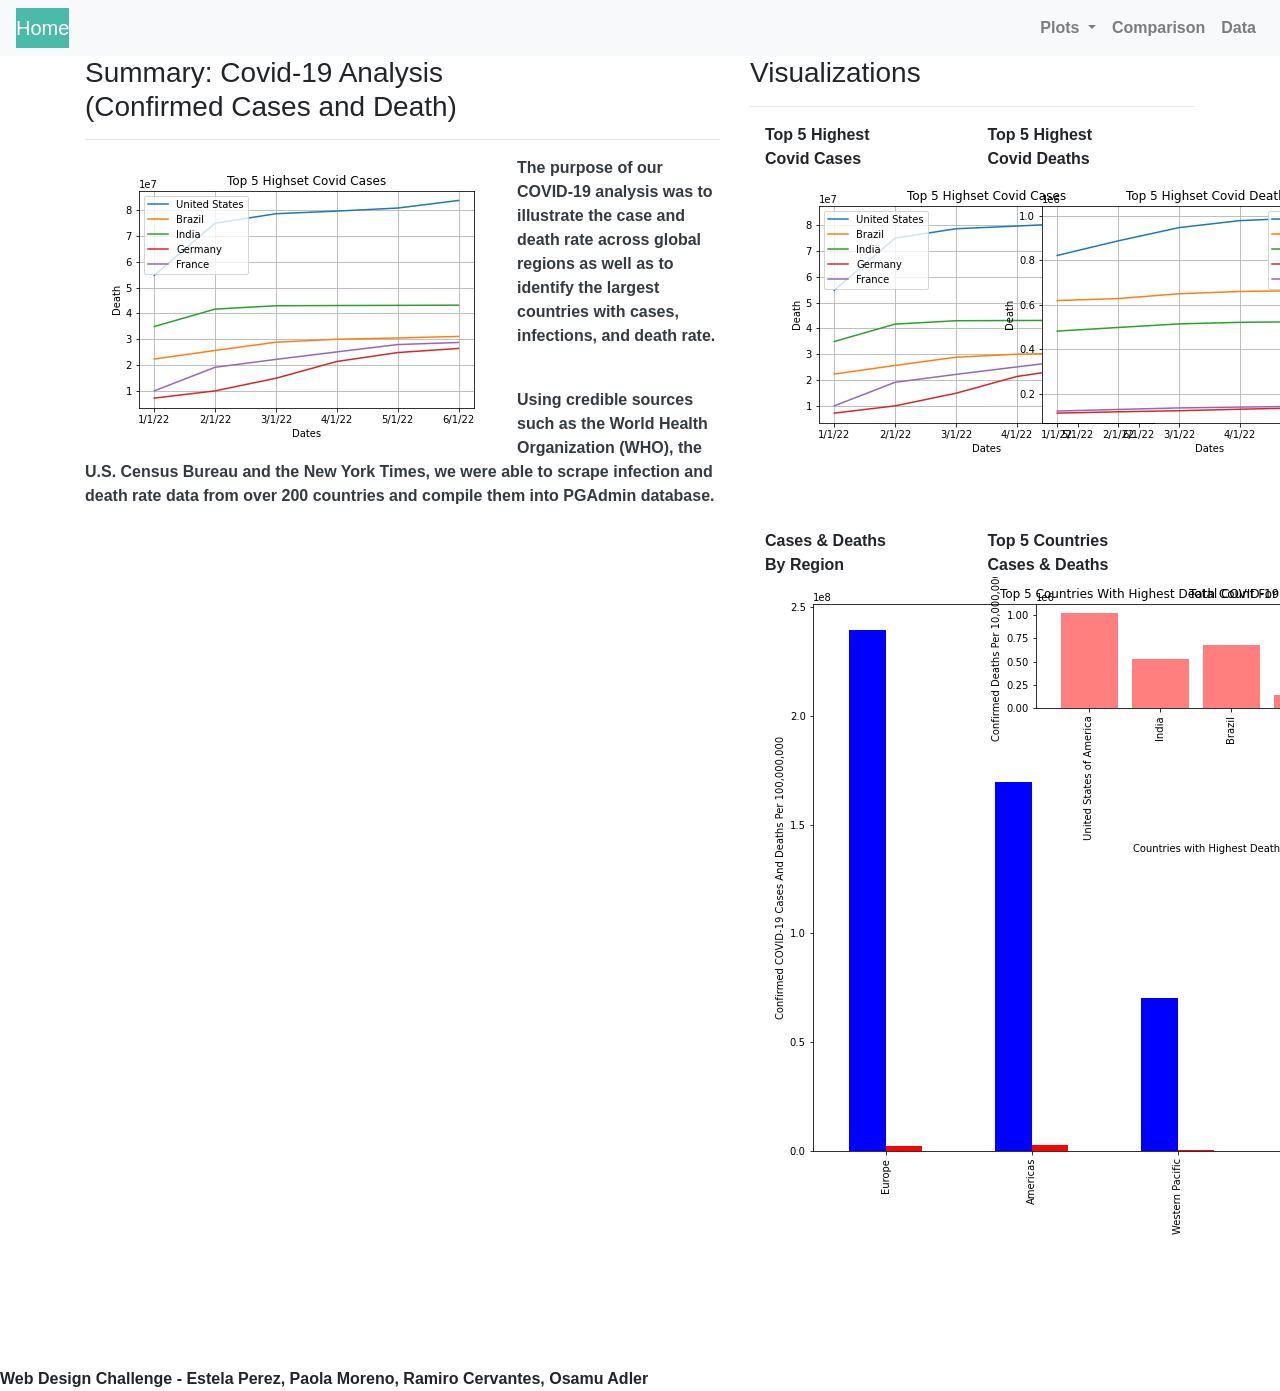
==== index.html @ eb2c26d6 "web html file added" ====
<!DOCTYPE html>
<html lang="en">

<head>
  <meta charset="UTF-8">
  
  <link rel="stylesheet" href="https://stackpath.bootstrapcdn.com/bootstrap/4.3.1/css/bootstrap.min.css" integrity="sha384-ggOyR0iXCbMQv3Xipma34MD+dH/1fQ784/j6cY/iJTQUOhcWr7x9JvoRxT2MZw1T" crossorigin="anonymous">
  <link rel="stylesheet" href="styles.css">
  <script src="https://code.jquery.com/jquery-3.3.1.slim.min.js" integrity="sha384-q8i/X+965DzO0rT7abK41JStQIAqVgRVzpbzo5smXKp4YfRvH+8abtTE1Pi6jizo" crossorigin="anonymous"></script>
  <script src="https://cdnjs.cloudflare.com/ajax/libs/popper.js/1.14.7/umd/popper.min.js" integrity="sha384-UO2eT0CpHqdSJQ6hJty5KVphtPhzWj9WO1clHTMGa3JDZwrnQq4sF86dIHNDz0W1" crossorigin="anonymous"></script>
  <script src="https://stackpath.bootstrapcdn.com/bootstrap/4.3.1/js/bootstrap.min.js" integrity="sha384-JjSmVgyd0p3pXB1rRibZUAYoIIy6OrQ6VrjIEaFf/nJGzIxFDsf4x0xIM+B07jRM" crossorigin="anonymous"></script>   
  <title>Covid-19 Data Analysis</title>

</head>
<body>
  <div class="navigation">
      <nav class="navbar navbar-expand-lg navbar-light bg-light">
          <a class="navbar-brand" style="background-color: rgb(74, 187, 168); color:white" href="index.html">Home</a>
          <button class="navbar-toggler" type="button" data-toggle="collapse" data-target="#navbarNavDropdown" aria-controls="navbarNavDropdown" aria-expanded="false" aria-label="Toggle navigation">
              <span class="navbar-toggler-icon"></span>
          </button>
          <div class="collapse navbar-collapse" id="navbarNavDropdown">
              <ul class="navbar-nav ml-auto">
                  <li class="nav-item dropdown">
                    <a class="nav-link dropdown-toggle" href="#" id="navbarDropdownMenuLink" role="button" data-toggle="dropdown" aria-haspopup="true" aria-expanded="false">
                          <strong>Plots</strong>
                      </a>
                      <div class="dropdown-menu" aria-labelledby="navbarDropdownMenuLink">
                          <a class="dropdown-item" href="visualizations/HighestCases.html">Highest Covid Cases</a>
                          <a class="dropdown-item" href="visualizations/HighestDeaths.html">Highest Covid Deaths</a>
                          <a class="dropdown-item" href="visualizations/ByRegion.html">Cases & Deaths By Region</a>
                          <a class="dropdown-item" href="visualizations/TopCountries.html">Cases & Deaths - Top 5</a>
                      </div>
                  </li>
                  <li class="nav-item">
                    <strong><a class="nav-link" href="visualizations/Comparisons.html">Comparison</a>
                  </li>
                  <li class="nav-item">
                      <a class="nav-link" href="visualizations/data.html">Data</a>
                  </li>
              </ul>
          </div>
      </nav>
  </div>
  <div class="container">
    <div class="row">
        <div class="col-lg-7 col-md-12">
            <div class="box" style="padding-bottom: 20px;">
                <h3 class="title">Summary: Covid-19 Analysis <br> (Confirmed Cases and Death)</h3>
                <hr>
                <img src="assets/images/Fig1.png" class="vizualization rounded float-left" alt="Top 5 Highest Covid Cases Graph">
                <p class="text-dark"> The purpose of our COVID-19 analysis was to illustrate the case and death rate across global regions as well as to identify the largest countries with cases, infections, and death rate.  
                    </p>
                  <br>
                <p class="text-dark"> Using credible sources such as the World Health Organization (WHO), the U.S. Census Bureau and the New York Times, we were able to scrape infection and death rate data from over 200 countries and compile them into PGAdmin database.</p>
                  <br>
                
            </div>
        </div>
        <div class="col-lg-5 col-md-12">
            <div class="box">
                <h3 class="title">Visualizations</h3>
                <hr>
                <div class="container" id="center">
                    <div class="row" style="padding-bottom: 70px;">
                        <div class="col-6 col-md-6">
                            <div class="title">Top 5 Highest<br>Covid Cases</div>
                            <a href="visualizations/HighestCases.html">
                            <img class="panel" src="assets/images/Fig1.png" alt="Top 5 Highest Covid Cases Graph">
                            </a>
                        </div>
                        <div class="col-6 col-md-6">
                            <div class="title">Top 5 Highest<br>Covid Deaths</div>
                            <a href="visualizations/HighestDeaths.html">
                            <img class="panel" src="assets/images/Fig2.png" alt="Top 5 Highest Covid Deaths Graph">
                            </a>
                        </div>
                    </div>
                    <div class="row" style="padding-bottom: 70px;">
                        <div class="col-6 col-md-6">
                            <div class="title">Cases & Deaths<br>By Region</div>
                            <a href="visualizations/ByRegion.html">
                            <img class="panel" src="assets/images/Fig3.png" alt="Cases & Deaths By Region Graph">
                            </a>
                            
                        </div>
                        <div class="col-6 col-md-6">
                            <div class="title">Top 5 Countries<br>Cases & Deaths</div>
                            <a href="visualizations/TopCountries.html">
                                <img class="panel" src="assets/images/Fig4.png" alt="Top 5 Countries Cases and Deaths Graph">
                            </a>
                        </div>
                    </div>
                </div>
            </div>
        </div>
    </div>
</div>
<footer> Web Design Challenge - Estela Perez, Paola Moreno, Ramiro Cervantes, Osamu Adler </footer>


    
  
</body>
</html>
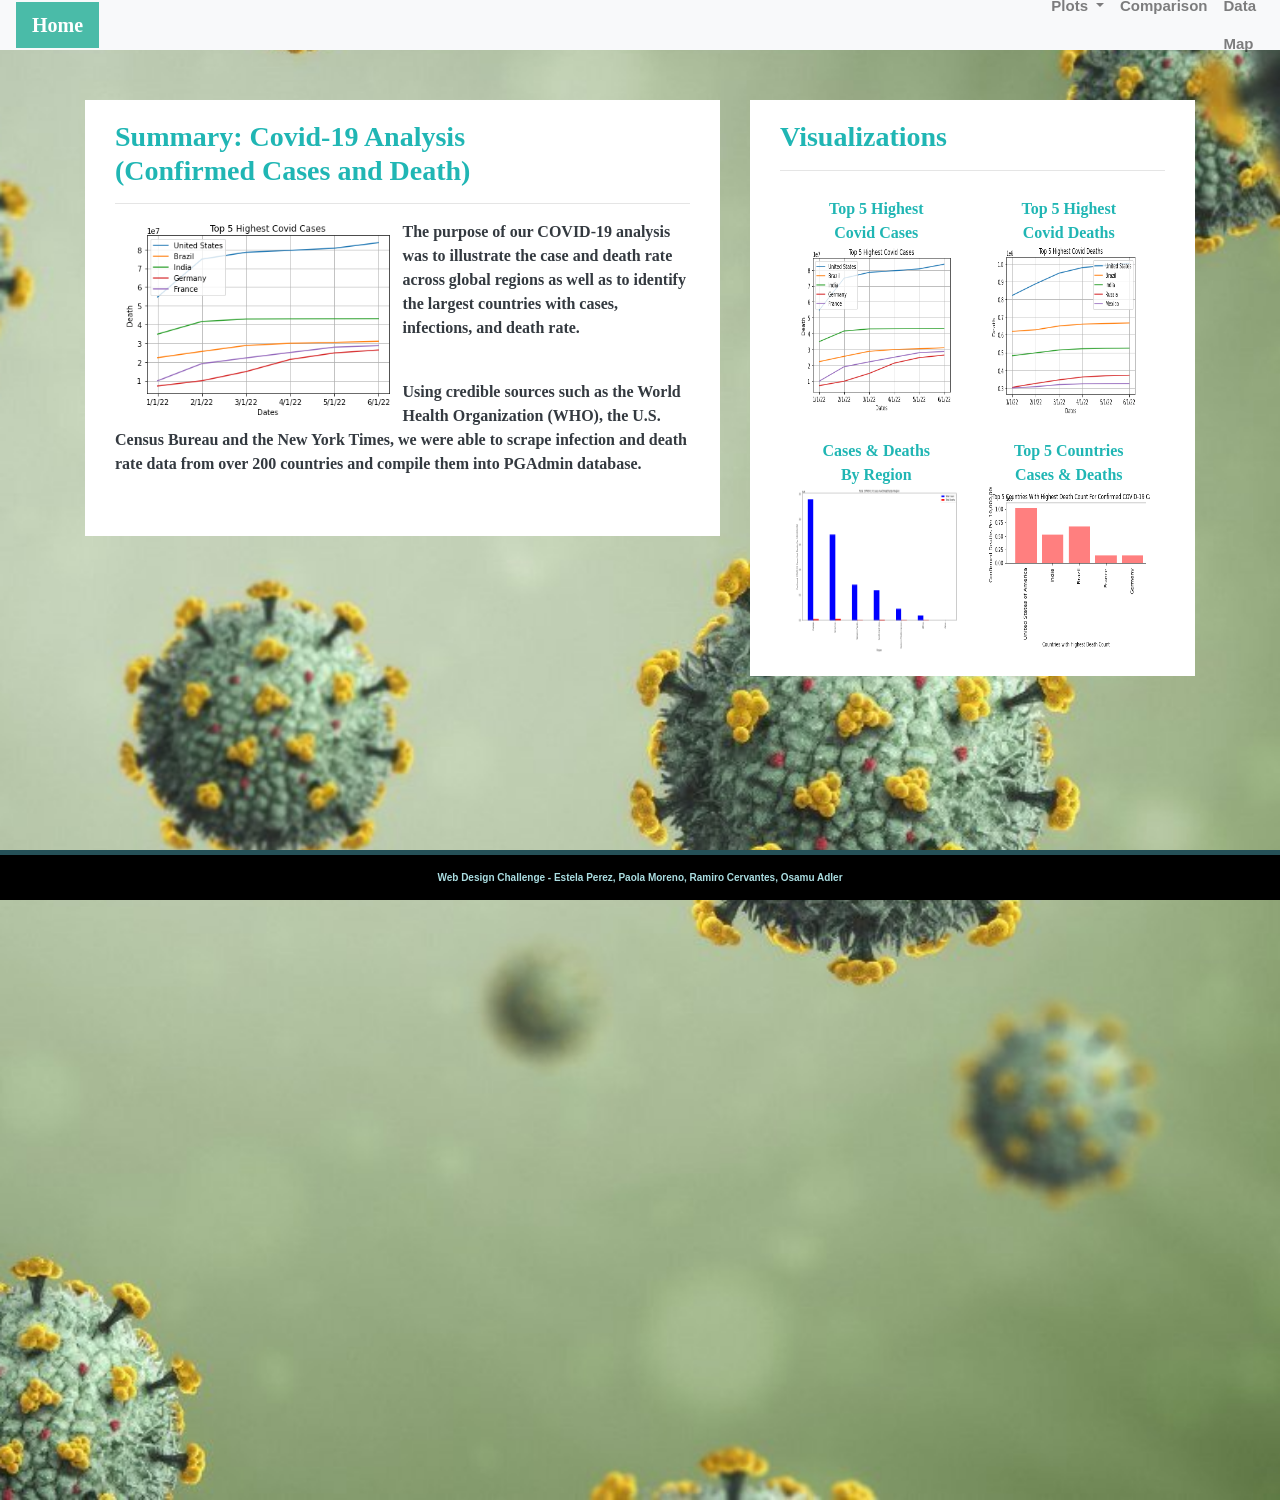
==== commit 931c5767: "Update index.html" ====
--- a/index.html
+++ b/index.html
@@ -38,6 +38,9 @@
                   <li class="nav-item">
                       <a class="nav-link" href="visualizations/data.html">Data</a>
                   </li>
+                <li class="nav-item">
+                    <a class="nav-link" href="https://paozmoreno.github.io/Project_3/leaflet">Map</a>
+                </li>
               </ul>
           </div>
       </nav>
--- a/styles.css
+++ b/styles.css
@@ -0,0 +1,130 @@
+body {
+    background-image: url("Miscellaneous/img2.jpeg");
+    height: 1500px;
+    background-position: center;
+    background-repeat: repeat;
+    background-size: cover;
+  }
+  
+  .navbar {
+    max-height: 50px;
+  }
+  .navigation .navbar-brand {
+    color: rgb(52, 149, 165);
+    margin-left: 0px;
+    padding: inherit;
+    font-weight: bold;
+    background-color: rgb(255, 255, 255);
+    font-family: cochin;
+  }
+  .navbar {
+    background-color: rgb(255, 255, 255);
+    font-size: 25px; 
+  }
+  .active, .dropdown-menu .dropdown-item:active a:hover {
+    background-color: rgb(255,255,255);
+  }
+  .dropdown-item {
+    color: rgba(52, 150, 165, 0.75);
+  }
+  .dropdown .dropdown-menu .dropdown-item:active, .dropdown .dropdown-menu .dropdown-item:hover {
+    background-color: rgba(20, 22, 22, 0.75);
+  }
+  
+  .nav-link:hover {
+    background-color:rgba(52, 150, 165, 0.75);
+   }
+  
+  .navbar-brand:hover {
+  color: rgb(45, 158, 175);
+  }
+  a {
+    color: rgb(231, 231, 231);
+    font-size: 15px;
+  }
+  
+  img{
+    width:100%;
+    height:100%;
+  }
+  .active, .panel:hover {
+    border-color:rgb(31, 195, 192);
+    border-style: solid;
+    
+  }
+  .vizualization {
+    width:50%;
+    height:50%;
+  }
+  
+  .title {
+    color: rgb(32, 182, 180);
+    font-family: cochin;
+    font-weight: bolder;
+    padding-top: 10px;
+  }
+  
+  p {
+  color: rgb(52, 149, 165);
+  font-family: 'segoe ui';
+  font-size: 16px;
+  }
+  
+  .box {
+    margin-top: 50px;
+    margin-bottom: 60px;
+    padding: 10px 30px 10px;
+    color: #ffffff;
+    background-color: rgb(255, 255, 255);
+  
+  }
+  
+  .table {
+    font-size: 15px;
+    border-top-color: rgb(255, 255, 255);
+  }
+  
+  footer {
+  background-color: #000000;
+  border-top-style: solid;
+  border-top-width: 5px;
+  border-top-color: rgb(37, 80, 87);
+  color: rgb(171, 222, 226);
+  min-height: 50px;
+  font-family: Menlo, Helvetica, sans-serif;
+  font-size: 10px;
+  text-align: center;
+  position: fixed;
+  left: 0;
+  bottom: 0;
+  width: 100%;
+  padding-top: 15px;
+  }
+  
+  @media(max-width: 992px) {
+    .navbar-expand-lg {
+    background-color: #000000;
+    }
+    .navbar {
+      max-height: none;
+      padding: inherit;
+    }
+    .navbar div {
+      margin: inherit;
+      background-color: rgb(255,255,255);
+    }
+    .navbar-brand {
+      padding: 10px;
+    }
+    button{
+      margin-right: 30px;
+    }
+    button:focus {
+      outline: 1px dotted;
+      outline: auto 5px;
+    }
+  }
+
+  #center {
+    text-align: center;
+  }
